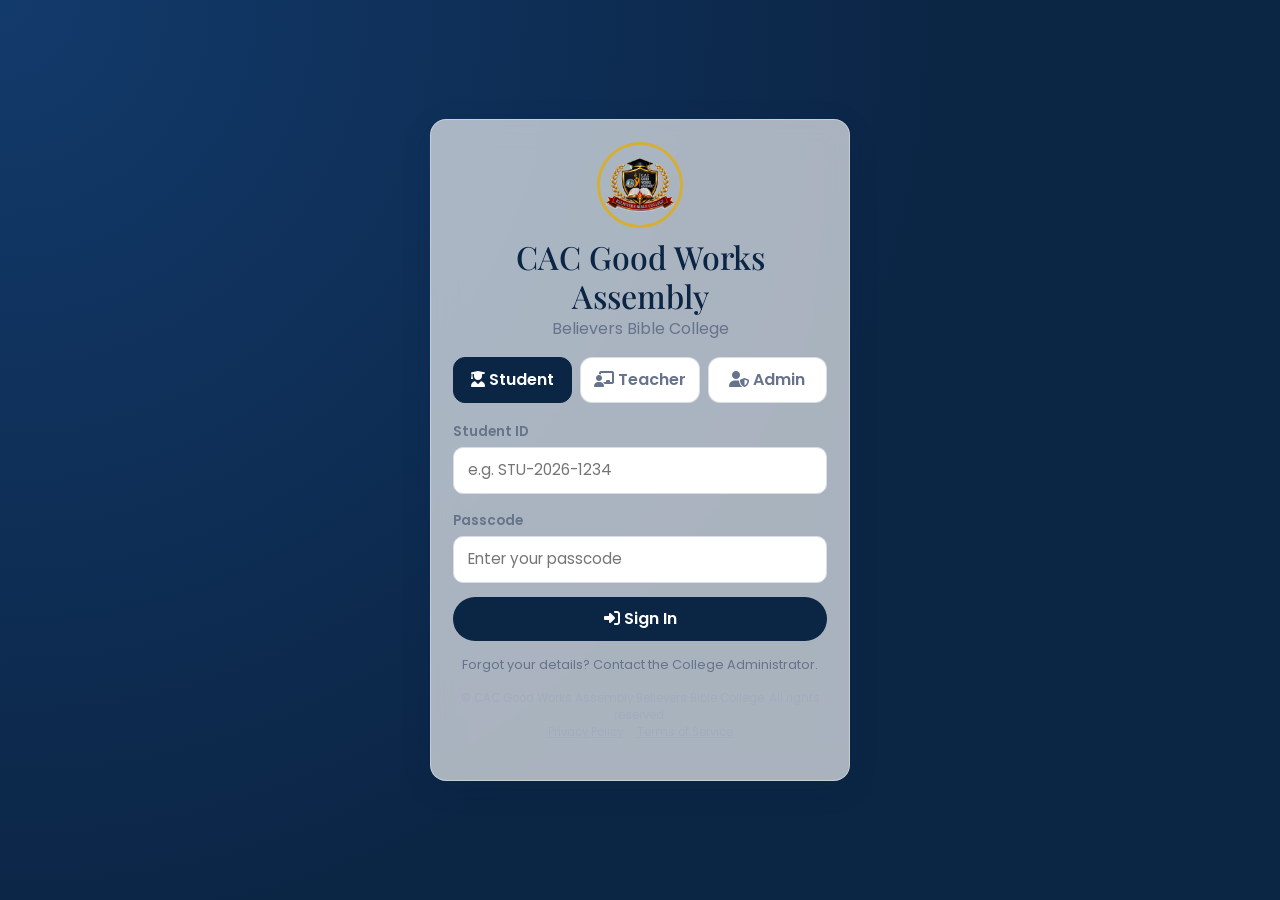
==== index.html @ d5cf2287 "Add files via upload" ====
<!DOCTYPE html>
<html lang="en">
<head>
<meta charset="UTF-8">
<meta name="viewport" content="width=device-width, initial-scale=1, viewport-fit=cover">
<title>CAC Good Works Assembly Believers Bible College</title>
<meta name="description" content="Official e-learning platform of CAC Good Works Assembly Believers Bible College">
<meta name="theme-color" content="#0b2545">
<link rel="manifest" href="manifest.json">
<link rel="apple-touch-icon" href="apple-touch-icon.png">
<link rel="icon" href="icon-192.png">
<link rel="preconnect" href="https://fonts.googleapis.com">
<link href="https://fonts.googleapis.com/css2?family=Playfair+Display:wght@600;700&family=Poppins:wght@400;500;600;700&display=swap" rel="stylesheet">
<link rel="stylesheet" href="https://cdn.jsdelivr.net/npm/bootstrap@5.3.3/dist/css/bootstrap.min.css">
<link rel="stylesheet" href="https://cdnjs.cloudflare.com/ajax/libs/font-awesome/6.5.2/css/all.min.css">
<link rel="stylesheet" href="style.css">
</head>
<body>

<div class="login-wrap">
  <div class="login-card glass-card">
    <img src="logo.png" class="crest" alt="College Crest">
    <h2 style="color:#0b2545;">CAC Good Works Assembly</h2>
    <p style="color:#66738a;margin-top:-6px;">Believers Bible College</p>

    <div class="role-tabs">
      <button type="button" class="active" data-role="student"><i class="fa-solid fa-user-graduate"></i> Student</button>
      <button type="button" data-role="teacher"><i class="fa-solid fa-chalkboard-user"></i> Teacher</button>
      <button type="button" data-role="admin"><i class="fa-solid fa-user-shield"></i> Admin</button>
    </div>

    <form id="login-form" autocomplete="off">
      <div class="form-field">
        <label id="id-label">Student ID</label>
        <input type="text" id="identifier" placeholder="e.g. STU-2026-1234" required>
      </div>
      <div class="form-field">
        <label id="pass-label">Passcode</label>
        <input type="password" id="secret" placeholder="Enter your passcode" required>
      </div>
      <button type="submit" class="btn-navy w-100" style="width:100%;">
        <i class="fa-solid fa-right-to-bracket"></i> Sign In
      </button>
    </form>

    <p style="font-size:.8rem;color:#66738a;margin-top:14px;">
      Forgot your details? Contact the College Administrator.
    </p>
    <p style="font-size:.72rem;color:#a3adbe;">
      &copy; <span id="year"></span> CAC Good Works Assembly Believers Bible College. All rights reserved.<br>
      <a href="privacy-policy.html" style="color:#a3adbe;text-decoration:underline;">Privacy Policy</a> &nbsp;·&nbsp;
      <a href="terms-of-service.html" style="color:#a3adbe;text-decoration:underline;">Terms of Service</a>
    </p>
  </div>
</div>

<div id="install-banner">
  <span><i class="fa-solid fa-download"></i> Install this app for the best experience</span>
  <span>
    <button id="install-btn" class="btn-gold">Install</button>
    <button id="install-dismiss" class="btn-outline" style="color:#fff;border-color:#fff;">Not now</button>
  </span>
</div>

<script type="module">
  import { setLoginRole, handleLogin } from "./auth.js";
  import { initInstallBanner, registerServiceWorker, initTheme } from "./app-shell.js";

  document.getElementById("year").textContent = new Date().getFullYear();
  initTheme();
  registerServiceWorker();
  initInstallBanner();

  const roleBtns = document.querySelectorAll(".role-tabs button");
  const idLabel = document.getElementById("id-label");
  const passLabel = document.getElementById("pass-label");
  const idInput = document.getElementById("identifier");

  const labels = {
    student: ["Student ID", "e.g. STU-2026-1234"],
    teacher: ["Teacher ID", "e.g. TCH-2026-5678"],
    admin: ["Admin Email", "e.g. admin@cacgw.app"]
  };

  roleBtns.forEach(btn => {
    btn.addEventListener("click", () => {
      roleBtns.forEach(b => b.classList.remove("active"));
      btn.classList.add("active");
      const role = btn.dataset.role;
      setLoginRole(role);
      idLabel.textContent = labels[role][0];
      idInput.placeholder = labels[role][1];
      idInput.type = role === "admin" ? "email" : "text";
    });
  });

  document.getElementById("login-form").addEventListener("submit", (e) => {
    e.preventDefault();
    const identifier = document.getElementById("identifier").value;
    const secret = document.getElementById("secret").value;
    handleLogin(identifier, secret);
  });
</script>
</body>
</html>
---- style.css ----
/* ==========================================================================
   CAC GOOD WORKS ASSEMBLY BELIEVERS BIBLE COLLEGE — GLOBAL STYLES
   Palette: Deep Blue #0b2545 | Gold #d4af37 | White #ffffff
   ========================================================================== */
:root{
  --navy:#0b2545;
  --navy-light:#123a6b;
  --gold:#d4af37;
  --gold-light:#f1d98b;
  --white:#ffffff;
  --bg:#f4f6fb;
  --text:#1b2430;
  --muted:#66738a;
  --danger:#c0392b;
  --success:#1e8e5a;
  --radius:16px;
  --shadow:0 8px 30px rgba(11,37,69,.12);
  --glass: rgba(255,255,255,.65);
}
[data-theme="dark"]{
  --bg:#0a1220;
  --text:#eef2f9;
  --muted:#9aa7bd;
  --glass: rgba(15,25,45,.6);
  --white:#101a2c;
}
*{box-sizing:border-box;}
html,body{margin:0;padding:0;}
body{
  font-family:'Poppins', -apple-system, BlinkMacSystemFont, 'Segoe UI', sans-serif;
  background:var(--bg);
  color:var(--text);
  min-height:100vh;
  transition:background .3s, color .3s;
}
h1,h2,h3,h4,h5{font-family:'Playfair Display', Georgia, serif; margin:0 0 .5rem;}
a{color:inherit;text-decoration:none;}
img{max-width:100%;}
::selection{background:var(--gold-light);}

.container-page{max-width:1280px;margin:0 auto;padding:0 20px;}

/* ---------- Top Brand Bar ---------- */
.brand-bar{
  display:flex;align-items:center;gap:12px;
  background:linear-gradient(120deg,var(--navy),var(--navy-light));
  color:#fff;padding:14px 20px;
  box-shadow:var(--shadow);
  position:sticky;top:0;z-index:50;
}
.brand-bar img.logo{width:42px;height:42px;border-radius:50%;border:2px solid var(--gold);}
.brand-bar .brand-text small{color:var(--gold-light);display:block;font-size:.72rem;letter-spacing:.5px;}
.brand-bar .spacer{flex:1;}
.brand-bar .icon-btn{
  background:rgba(255,255,255,.12);border:none;color:#fff;
  width:38px;height:38px;border-radius:50%;cursor:pointer;font-size:1rem;
  display:flex;align-items:center;justify-content:center;
}
.brand-bar .icon-btn:hover{background:var(--gold);color:var(--navy);}

/* ---------- Glass Card ---------- */
.glass-card{
  background:var(--glass);
  backdrop-filter:blur(14px);
  -webkit-backdrop-filter:blur(14px);
  border:1px solid rgba(255,255,255,.35);
  border-radius:var(--radius);
  box-shadow:var(--shadow);
  padding:22px;
}

/* ---------- Buttons ---------- */
.btn-gold{
  background:linear-gradient(120deg,var(--gold),var(--gold-light));
  color:var(--navy);border:none;font-weight:600;
  padding:10px 22px;border-radius:999px;cursor:pointer;
  transition:transform .15s, box-shadow .15s;
}
.btn-gold:hover{transform:translateY(-2px);box-shadow:0 6px 18px rgba(212,175,55,.4);}
.btn-navy{
  background:var(--navy);color:#fff;border:none;font-weight:600;
  padding:10px 22px;border-radius:999px;cursor:pointer;
}
.btn-navy:hover{background:var(--navy-light);}
.btn-outline{
  background:transparent;border:1.5px solid var(--navy);color:var(--navy);
  padding:9px 20px;border-radius:999px;cursor:pointer;font-weight:600;
}
[data-theme="dark"] .btn-outline{border-color:var(--gold);color:var(--gold);}
.btn-danger{background:var(--danger);color:#fff;border:none;border-radius:999px;padding:8px 16px;cursor:pointer;}

/* ---------- Login Screen ---------- */
.login-wrap{
  min-height:100vh;display:flex;align-items:center;justify-content:center;
  background:radial-gradient(circle at top left,#123a6b,#0b2545 60%);
  padding:20px;
}
.login-card{width:100%;max-width:420px;text-align:center;color:var(--navy);}
.login-card .crest{width:86px;height:86px;border-radius:50%;border:3px solid var(--gold);margin-bottom:10px;}
.role-tabs{display:flex;gap:8px;margin:16px 0;}
.role-tabs button{
  flex:1;padding:10px;border-radius:12px;border:1.5px solid rgba(11,37,69,.15);
  background:#fff;cursor:pointer;font-weight:600;color:var(--muted);
}
.role-tabs button.active{background:var(--navy);color:#fff;border-color:var(--navy);}
.form-field{margin-bottom:14px;text-align:left;}
.form-field label{font-size:.85rem;font-weight:600;color:var(--muted);}
.form-field input, .form-field select, .form-field textarea{
  width:100%;padding:11px 14px;border-radius:10px;border:1.5px solid #d8dde8;
  margin-top:4px;font-size:.95rem;background:#fff;color:#111;
}
.form-field input:focus,.form-field select:focus{outline:none;border-color:var(--gold);}

/* ---------- Dashboard Layout ---------- */
.dash-layout{display:flex;min-height:calc(100vh - 70px);}
.sidebar{
  width:250px;background:var(--navy);color:#fff;padding:18px 12px;flex-shrink:0;
}
.sidebar a{
  display:flex;align-items:center;gap:10px;padding:11px 14px;border-radius:10px;
  color:#dbe4f5;margin-bottom:4px;font-size:.92rem;cursor:pointer;
}
.sidebar a:hover, .sidebar a.active{background:var(--gold);color:var(--navy);font-weight:600;}
.main-content{flex:1;padding:24px;overflow-x:hidden;}
.stat-grid{display:grid;grid-template-columns:repeat(auto-fit,minmax(190px,1fr));gap:16px;margin-bottom:20px;}
.stat-card{padding:18px;border-radius:var(--radius);background:var(--white);box-shadow:var(--shadow);}
.stat-card .num{font-size:1.9rem;font-weight:700;color:var(--navy);}
[data-theme="dark"] .stat-card .num{color:var(--gold);}
.stat-card .label{color:var(--muted);font-size:.85rem;}

.course-grid{display:grid;grid-template-columns:repeat(auto-fill,minmax(230px,1fr));gap:16px;}
.course-tile{
  border-radius:var(--radius);padding:18px;color:#fff;position:relative;overflow:hidden;
  min-height:130px;display:flex;flex-direction:column;justify-content:flex-end;cursor:pointer;
  box-shadow:var(--shadow);
}
.course-tile small{opacity:.85;}

table.data-table{width:100%;border-collapse:collapse;background:var(--white);border-radius:var(--radius);overflow:hidden;}
table.data-table th,table.data-table td{padding:11px 14px;text-align:left;border-bottom:1px solid #eef1f7;font-size:.88rem;}
table.data-table th{background:var(--navy);color:#fff;}
table.data-table tr:hover{background:#f8f9fd;}
[data-theme="dark"] table.data-table{background:#101a2c;}
[data-theme="dark"] table.data-table td{border-color:#1c2a42;}

.badge{padding:3px 10px;border-radius:999px;font-size:.72rem;font-weight:700;}
.badge.active{background:#dcfce7;color:var(--success);}
.badge.inactive{background:#fee2e2;color:var(--danger);}

.tab-strip{display:flex;gap:6px;flex-wrap:wrap;margin-bottom:16px;}
.tab-strip button{
  padding:8px 16px;border-radius:999px;border:1.5px solid #d8dde8;background:#fff;cursor:pointer;font-size:.85rem;
}
.tab-strip button.active{background:var(--navy);color:#fff;border-color:var(--navy);}

/* ---------- Ebook Reader ---------- */
.reader-shell{max-width:860px;margin:0 auto;padding:20px;}
.reader-toolbar{display:flex;gap:8px;flex-wrap:wrap;align-items:center;margin-bottom:14px;position:sticky;top:64px;background:var(--bg);z-index:10;padding:8px 0;}
.reader-toolbar select,.reader-toolbar button{padding:8px 12px;border-radius:10px;border:1px solid #d8dde8;background:#fff;cursor:pointer;}
.reader-page{
  background:var(--white);border-radius:var(--radius);padding:36px;box-shadow:var(--shadow);
  line-height:1.9;font-size:1.05rem;user-select:none; -webkit-user-select:none;
}
.reader-page.dark-mode{background:#141e2e;color:#eef2f9;}
mark.hl{background:var(--gold-light);padding:1px 2px;border-radius:3px;}

/* ---------- Exam Fullscreen ---------- */
.exam-shell{max-width:820px;margin:0 auto;padding:24px;}
.exam-q{background:var(--white);padding:20px;border-radius:var(--radius);margin-bottom:14px;box-shadow:var(--shadow);}
.exam-timer{position:fixed;top:14px;right:14px;background:var(--danger);color:#fff;padding:10px 18px;border-radius:999px;font-weight:700;z-index:200;}
.exam-warning-overlay{position:fixed;inset:0;background:rgba(11,37,69,.95);color:#fff;display:flex;align-items:center;justify-content:center;flex-direction:column;z-index:500;text-align:center;padding:20px;}

/* ---------- Recording Studio ---------- */
.studio-wrap{display:flex;flex-wrap:wrap;gap:20px;}
.studio-preview{flex:1;min-width:280px;background:#000;border-radius:var(--radius);overflow:hidden;aspect-ratio:16/9;position:relative;}
.studio-preview video{width:100%;height:100%;object-fit:cover;}
.studio-controls{display:flex;gap:10px;flex-wrap:wrap;margin-top:14px;}
.rec-dot{width:10px;height:10px;background:var(--danger);border-radius:50%;display:inline-block;margin-right:6px;animation:pulse 1s infinite;}
@keyframes pulse{0%,100%{opacity:1;}50%{opacity:.3;}}

/* ---------- Toast ---------- */
#toast-box{position:fixed;bottom:20px;right:20px;z-index:999;display:flex;flex-direction:column;gap:8px;}
.toast{background:var(--navy);color:#fff;padding:12px 18px;border-radius:10px;box-shadow:var(--shadow);animation:slideIn .25s ease;font-size:.88rem;}
.toast.error{background:var(--danger);} .toast.success{background:var(--success);}
@keyframes slideIn{from{transform:translateX(30px);opacity:0;}to{transform:translateX(0);opacity:1;}}

.skeleton{background:linear-gradient(90deg,#e5e9f2 25%,#f3f5fa 37%,#e5e9f2 63%);background-size:400% 100%;animation:sk 1.4s ease infinite;border-radius:8px;}
@keyframes sk{0%{background-position:100% 50%;}100%{background-position:0 50%;}}

/* ---------- Consistent empty / error state ---------- */
.empty-state{text-align:center;padding:32px 20px;color:var(--muted);}
.empty-state i{font-size:1.8rem;margin-bottom:10px;display:block;opacity:.6;}
.empty-state p{margin:0 0 10px;}

/* ---------- Responsive ---------- */
@media(max-width:860px){
  .dash-layout{flex-direction:column;}
  .sidebar{width:100%;display:flex;overflow-x:auto;gap:4px;padding:10px;}
  .sidebar a{white-space:nowrap;margin-bottom:0;}
  .main-content{padding:16px;}
}
@media(max-width:480px){
  .login-card{max-width:100%;}
  .reader-page{padding:20px;}
}

/* Disable text selection / context menu on protected content */
.protected{-webkit-user-select:none;user-select:none;}
.protected::selection{background:transparent;}

/* Install banner */
#install-banner{
  position:fixed;bottom:0;left:0;right:0;background:var(--navy);color:#fff;
  padding:12px 16px;display:none;align-items:center;justify-content:space-between;z-index:600;
  box-shadow:0 -4px 20px rgba(0,0,0,.2);
}
#install-banner button{margin-left:8px;}
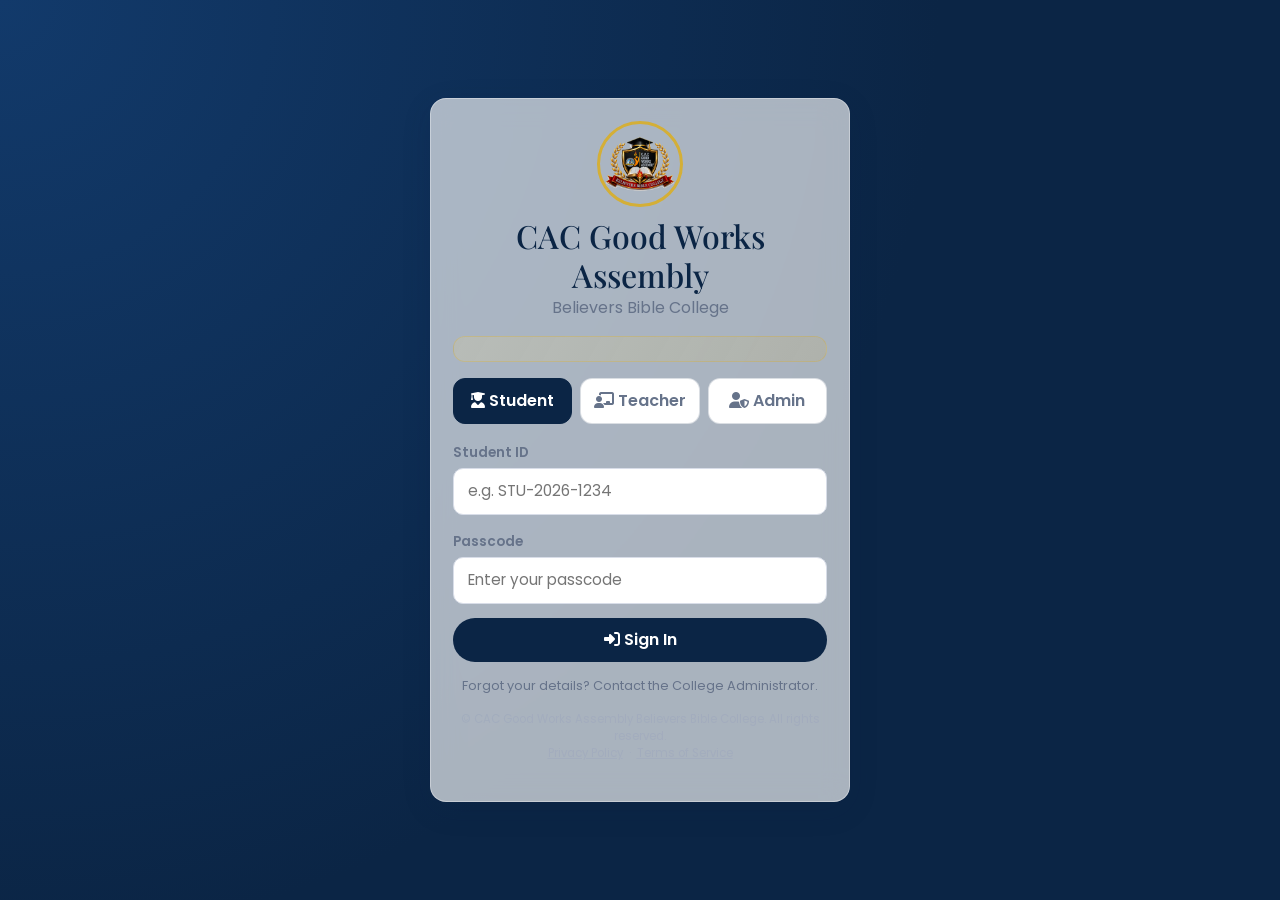
==== commit 7013b371: "Add files via upload" ====
--- a/index.html
+++ b/index.html
@@ -22,6 +22,11 @@
     <img src="logo.png" class="crest" alt="College Crest">
     <h2 style="color:#0b2545;">CAC Good Works Assembly</h2>
     <p style="color:#66738a;margin-top:-6px;">Believers Bible College</p>
+
+    <div id="verse-of-the-day" style="background:linear-gradient(120deg,#f1d98b33,#d4af3722);border:1px solid #d4af3755;border-radius:12px;padding:10px 14px;margin:14px 0;text-align:left;">
+      <p id="verse-text" style="font-style:italic;color:#0b2545;font-size:.85rem;margin:0;line-height:1.5;"></p>
+      <p id="verse-ref" style="color:#8a6d1f;font-size:.75rem;font-weight:600;margin:4px 0 0;text-align:right;"></p>
+    </div>
 
     <div class="role-tabs">
       <button type="button" class="active" data-role="student"><i class="fa-solid fa-user-graduate"></i> Student</button>
@@ -65,11 +70,16 @@
 <script type="module">
   import { setLoginRole, handleLogin } from "./auth.js";
   import { initInstallBanner, registerServiceWorker, initTheme } from "./app-shell.js";
+  import { getVerseOfTheDay } from "./verses.js";
 
   document.getElementById("year").textContent = new Date().getFullYear();
   initTheme();
   registerServiceWorker();
   initInstallBanner();
+
+  const verse = getVerseOfTheDay();
+  document.getElementById("verse-text").textContent = `"${verse.text}"`;
+  document.getElementById("verse-ref").textContent = `— ${verse.ref}`;
 
   const roleBtns = document.querySelectorAll(".role-tabs button");
   const idLabel = document.getElementById("id-label");
